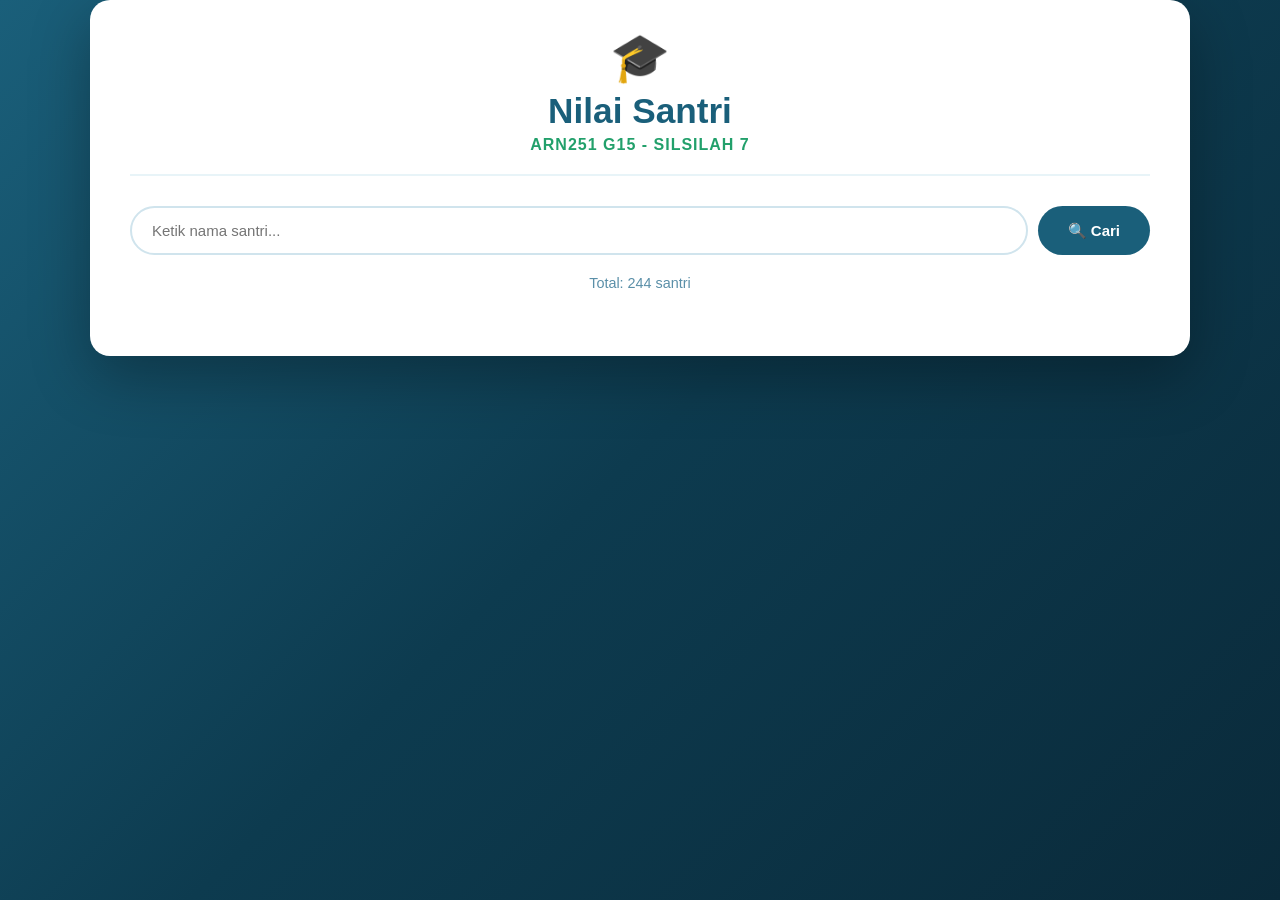
==== index.html @ c160a247 "Fix: rename ke index.html" ====
<!DOCTYPE html>
<html lang="id">
<head>
    <meta charset="UTF-8">
    <meta name="viewport" content="width=device-width, initial-scale=1.0">
    <title>Nilai Santri ARN251 G15</title>
    
    <!-- PWA Meta Tags -->
    <meta name="theme-color" content="#1a5f7a">
    <meta name="mobile-web-app-capable" content="yes">
    <meta name="apple-mobile-web-app-capable" content="yes">
    <meta name="apple-mobile-web-app-status-bar-style" content="black-translucent">
    <meta name="apple-mobile-web-app-title" content="Nilai HSI">
    <meta name="description" content="Pencarian Nilai Santri ARN251 G15 - SILSILAH 7">
    
    <!-- Manifest -->
    <link rel="manifest" href="manifest.json">
    
    <!-- Favicon & Apple Icon (Toga Hijau) -->
    <link rel="icon" type="image/svg+xml" href="data:image/svg+xml,
    <svg xmlns='http://www.w3.org/2000/svg' viewBox='0 0 512 512'>
        <rect fill='%2322a06b' width='512' height='512' rx='100'/>
        <text x='256' y='340' text-anchor='middle' fill='white' font-size='280' font-family='Arial' font-weight='bold'>🎓</text>
        <text x='256' y='440' text-anchor='middle' fill='white' font-size='60' font-family='Arial' font-weight='bold'>NILAI</text>
        <text x='256' y='485' text-anchor='middle' fill='white' font-size='40' font-family='Arial'>HSI</text>
    </svg>">
    <link rel="apple-touch-icon" href="data:image/svg+xml,
    <svg xmlns='http://www.w3.org/2000/svg' viewBox='0 0 512 512'>
        <rect fill='%2322a06b' width='512' height='512' rx='100'/>
        <text x='256' y='340' text-anchor='middle' fill='white' font-size='280' font-family='Arial' font-weight='bold'>🎓</text>
        <text x='256' y='440' text-anchor='middle' fill='white' font-size='60' font-family='Arial' font-weight='bold'>NILAI</text>
        <text x='256' y='485' text-anchor='middle' fill='white' font-size='40' font-family='Arial'>HSI</text>
    </svg>">
    
    <link rel="stylesheet" href="style.css">
</head>
<body>
    <div class="container">
        <div class="header">
            <div class="header-icon">🎓</div>
            <h1>Nilai Santri</h1>
            <p>ARN251 G15 - SILSILAH 7</p>
        </div>

        <div class="search-box">
            <input 
                type="text" 
                id="searchInput" 
                placeholder="Ketik nama santri..." 
                autocomplete="off"
            >
            <button onclick="searchSantri()">🔍 Cari</button>
        </div>

        <div id="totalSantri" class="total-info"></div>
        <div id="suggestions" class="suggestions"></div>
        <div id="result" class="result"></div>
        <div id="loading" class="loading" style="display: none;">
            <p>⏳ Memuat data...</p>
        </div>
        <div id="error" class="error" style="display: none;"></div>
    </div>

    <!-- Install Prompt -->
    <div id="installPrompt" class="install-prompt" style="display: none;">
        <div class="install-prompt-content">
            <div class="install-icon">🎓</div>
            <p>📱 Install aplikasi <strong>Nilai HSI</strong>?</p>
            <button onclick="installApp()" class="install-btn">Install Sekarang</button>
            <button onclick="closeInstallPrompt()" class="close-btn">Nanti Saja</button>
        </div>
    </div>

    <!-- Register Service Worker -->
    <script>
        if ('serviceWorker' in navigator) {
            window.addEventListener('load', () => {
                navigator.serviceWorker.register('sw.js')
                    .then(() => console.log('✅ Service Worker registered'))
                    .catch(err => console.log('SW: offline mode'));
            });
        }
        
        let deferredPrompt;
        window.addEventListener('beforeinstallprompt', (e) => {
            e.preventDefault();
            deferredPrompt = e;
            setTimeout(() => {
                document.getElementById('installPrompt').style.display = 'flex';
            }, 2000);
        });
        
        function installApp() {
            if (deferredPrompt) {
                deferredPrompt.prompt();
                deferredPrompt.userChoice.then(() => {
                    document.getElementById('installPrompt').style.display = 'none';
                });
            }
        }
        
        function closeInstallPrompt() {
            document.getElementById('installPrompt').style.display = 'none';
        }
        
        window.addEventListener('appinstalled', () => {
            document.getElementById('installPrompt').style.display = 'none';
            console.log('✅ App installed');
        });
    </script>

    <script src="script.js"></script>
</body>
</html>
---- style.css ----
* { margin: 0; padding: 0; box-sizing: border-box; }

body {
    font-family: 'Segoe UI', Tahoma, Geneva, Verdana, sans-serif;
    background: linear-gradient(135deg, #1a5f7a 0%, #0d3b4f 50%, #0a2a3a 100%);
    min-height: 100vh;
    padding: 20px;
    padding-top: env(safe-area-inset-top);
    padding-bottom: env(safe-area-inset-bottom);
}

.container {
    max-width: 1100px;
    margin: 0 auto;
    background: white;
    border-radius: 20px;
    padding: 30px 40px;
    box-shadow: 0 20px 60px rgba(0,0,0,0.3);
}

/* Header */
.header {
    text-align: center;
    margin-bottom: 30px;
    padding-bottom: 20px;
    border-bottom: 2px solid #e8f4f8;
}

.header-icon {
    font-size: 3em;
    margin-bottom: 5px;
    animation: bounce 2s infinite;
}

@keyframes bounce {
    0%, 100% { transform: translateY(0); }
    50% { transform: translateY(-10px); }
}

.header h1 {
    color: #1a5f7a;
    font-size: 2.2em;
    margin-bottom: 5px;
    font-weight: 700;
}

.header p {
    color: #22a06b;
    font-size: 1em;
    font-weight: 600;
    letter-spacing: 1px;
}

.total-info {
    text-align: center;
    color: #5a8fa8;
    margin-bottom: 15px;
    font-size: 0.9em;
}

.search-box {
    display: flex;
    gap: 10px;
    margin-bottom: 20px;
}

#searchInput {
    flex: 1;
    padding: 14px 20px;
    border: 2px solid #d0e4ed;
    border-radius: 50px;
    font-size: 15px;
    transition: all 0.3s;
    outline: none;
}
#searchInput:focus {
    border-color: #22a06b;
    box-shadow: 0 0 0 3px rgba(34,160,107,0.1);
}

button {
    padding: 14px 30px;
    background: #1a5f7a;
    color: white;
    border: none;
    border-radius: 50px;
    font-size: 15px;
    cursor: pointer;
    transition: all 0.3s;
    font-weight: 600;
}
button:hover {
    background: #0d3b4f;
    transform: translateY(-2px);
    box-shadow: 0 5px 15px rgba(26,95,122,0.4);
}

.suggestions {
    margin-bottom: 20px;
    max-height: 300px;
    overflow-y: auto;
}

.suggestion-item {
    padding: 12px 18px;
    cursor: pointer;
    border-bottom: 1px solid #f0f4f7;
    transition: background 0.2s;
    display: flex;
    justify-content: space-between;
    align-items: center;
}
.suggestion-item:hover {
    background: #e8f4f8;
}

.suggestion-name {
    font-weight: 500;
    color: #333;
}
.suggestion-rank {
    background: #22a06b;
    color: white;
    padding: 4px 12px;
    border-radius: 15px;
    font-size: 0.85em;
}

.result {
    display: none;
    animation: fadeIn 0.5s;
}

@keyframes fadeIn {
    from { opacity: 0; transform: translateY(10px); }
    to { opacity: 1; transform: translateY(0); }
}

.result-card {
    background: linear-gradient(135deg, #f8fafb 0%, #e8f0f4 100%);
    border-radius: 15px;
    padding: 25px;
    margin-top: 15px;
    border-left: 4px solid #22a06b;
}

.santri-header {
    display: flex;
    justify-content: space-between;
    align-items: flex-start;
    margin-bottom: 20px;
    flex-wrap: wrap;
    gap: 15px;
}

.santri-name {
    font-size: 1.6em;
    color: #1a5f7a;
    font-weight: 700;
}

.santri-rank {
    background: #22a06b;
    color: white;
    padding: 8px 18px;
    border-radius: 20px;
    font-size: 1em;
    font-weight: 600;
    text-align: center;
}

.santri-rank .peringkat {
    font-size: 0.8em;
    opacity: 0.9;
}

.nip-info {
    color: #5a8fa8;
    font-size: 0.9em;
    margin-bottom: 20px;
}

/* 4 Kotak */
.nilai-utama {
    display: grid;
    grid-template-columns: 1fr 1fr;
    gap: 15px;
    margin-bottom: 20px;
}

.nilai-box {
    background: white;
    padding: 20px;
    border-radius: 12px;
    text-align: center;
    box-shadow: 0 3px 10px rgba(0,0,0,0.08);
}

.nilai-box.utama {
    border: 2px solid #22a06b;
}

.bolos-box {
    border: 2px solid #ffcdd2;
}

.nilai-box-label {
    font-size: 0.85em;
    color: #5a8fa8;
    text-transform: uppercase;
    letter-spacing: 1px;
    margin-bottom: 8px;
}

.nilai-box-value {
    font-size: 2.2em;
    font-weight: 700;
    color: #1a5f7a;
}

.nilai-box-sub {
    font-size: 0.9em;
    color: #5a8fa8;
    margin-top: 5px;
}

.nilai-box-value.high { color: #22a06b; }
.nilai-box-value.medium { color: #e5942e; }
.nilai-box-value.low { color: #d14343; }

/* Bolos */
.bolos-detail {
    display: grid;
    grid-template-columns: repeat(3, 1fr);
    gap: 8px;
    margin-top: 10px;
}
.bolos-item {
    background: #fff5f5;
    padding: 8px;
    border-radius: 8px;
    text-align: center;
    font-size: 0.9em;
}
.bolos-item .bolos-label {
    font-size: 0.8em;
    color: #5a8fa8;
}
.bolos-item .bolos-value {
    font-weight: 700;
    color: #d14343;
    font-size: 1.1em;
}
.bolos-item .bolos-value.nol {
    color: #22a06b;
}

/* Info */
.info-detail {
    background: white;
    padding: 20px;
    border-radius: 12px;
    box-shadow: 0 3px 10px rgba(0,0,0,0.08);
    margin-bottom: 15px;
}
.detail-grid {
    display: grid;
    grid-template-columns: repeat(auto-fit, minmax(180px, 1fr));
    gap: 12px;
}
.detail-item {
    display: flex;
    justify-content: space-between;
    padding: 10px 0;
    border-bottom: 1px solid #f0f4f7;
}
.detail-label {
    color: #5a8fa8;
    font-size: 0.9em;
}
.detail-value {
    font-weight: 600;
    color: #333;
    font-size: 0.9em;
}

/* List Nilai */
.list-nilai-section {
    background: white;
    padding: 15px;
    border-radius: 12px;
    box-shadow: 0 3px 10px rgba(0,0,0,0.08);
    margin-top: 15px;
}
.list-nilai-section h3 {
    color: #1a5f7a;
    margin-bottom: 10px;
    font-size: 1em;
}

/* Tombol kecil 1 baris */
.nilai-buttons {
    display: flex;
    flex-wrap: wrap;
    gap: 3px;
}

.nilai-btn {
    width: 36px;
    height: 30px;
    border: 1px solid #bbdefb;
    border-radius: 4px;
    font-size: 0.6em;
    font-weight: 600;
    cursor: pointer;
    transition: all 0.15s;
    background: #e3f2fd;
    color: #1565c0;
    display: flex;
    align-items: center;
    justify-content: center;
    padding: 0;
}
.nilai-btn:hover {
    border-color: #22a06b;
    transform: scale(1.1);
}
.nilai-btn.kosong {
    background: #fafafa;
    border-color: #eee;
    color: #ccc;
    cursor: default;
}

/* Warna nilai */
.nilai-btn.nilai-0 { background: #ffcdd2 !important; border-color: #e57373 !important; color: #c62828 !important; }
.nilai-btn.nilai-1 { background: #c8e6c9 !important; border-color: #81c784 !important; color: #2e7d32 !important; }
.nilai-btn.nilai-2 { background: #a5d6a7 !important; border-color: #66bb6a !important; color: #1b5e20 !important; }
.nilai-btn.nilai-3 { background: #66bb6a !important; border-color: #43a047 !important; color: #fff !important; }
.nilai-btn.nilai-4 { background: #2e7d32 !important; border-color: #1b5e20 !important; color: #fff !important; font-weight: 700; }
.nilai-btn.active {
    box-shadow: 0 0 0 2px rgba(34,160,107,0.5) !important;
    transform: scale(1.15);
}

/* Install Prompt */
.install-prompt {
    position: fixed;
    bottom: 20px;
    left: 50%;
    transform: translateX(-50%);
    z-index: 1000;
    display: none;
    align-items: center;
    justify-content: center;
}
.install-prompt-content {
    background: white;
    border-radius: 20px;
    padding: 25px 30px;
    box-shadow: 0 10px 40px rgba(0,0,0,0.3);
    text-align: center;
    display: flex;
    flex-direction: column;
    gap: 12px;
    align-items: center;
}
.install-icon {
    font-size: 3em;
}
.install-prompt-content p {
    color: #333;
    font-size: 1em;
}
.install-btn {
    background: #22a06b;
    color: white;
    padding: 14px 35px;
    border: none;
    border-radius: 50px;
    font-size: 15px;
    cursor: pointer;
    font-weight: 600;
    width: 100%;
}
.install-btn:hover {
    background: #1a7f54;
}
.close-btn {
    background: #f0f0f0;
    color: #888;
    padding: 10px 25px;
    border: none;
    border-radius: 50px;
    font-size: 13px;
    cursor: pointer;
}

/* Loading & Error */
.loading, .error, .no-result {
    text-align: center;
    padding: 20px;
    margin-top: 15px;
    border-radius: 10px;
}
.loading { background: #e8f4f8; color: #5a8fa8; }
.error { background: #ffebee; color: #c62828; border: 1px solid #ffcdd2; }
.no-result { color: #5a8fa8; font-size: 1.1em; padding: 30px; }

@media (max-width: 768px) {
    .container { padding: 20px 15px; }
    .header h1 { font-size: 1.6em; }
    .header p { font-size: 0.9em; }
    .header-icon { font-size: 2.5em; }
    .search-box { flex-direction: column; }
    button { width: 100%; }
    .nilai-utama { grid-template-columns: 1fr; }
    .nilai-box-value { font-size: 1.8em; }
    .nilai-btn { width: 30px; height: 26px; font-size: 0.55em; }
}
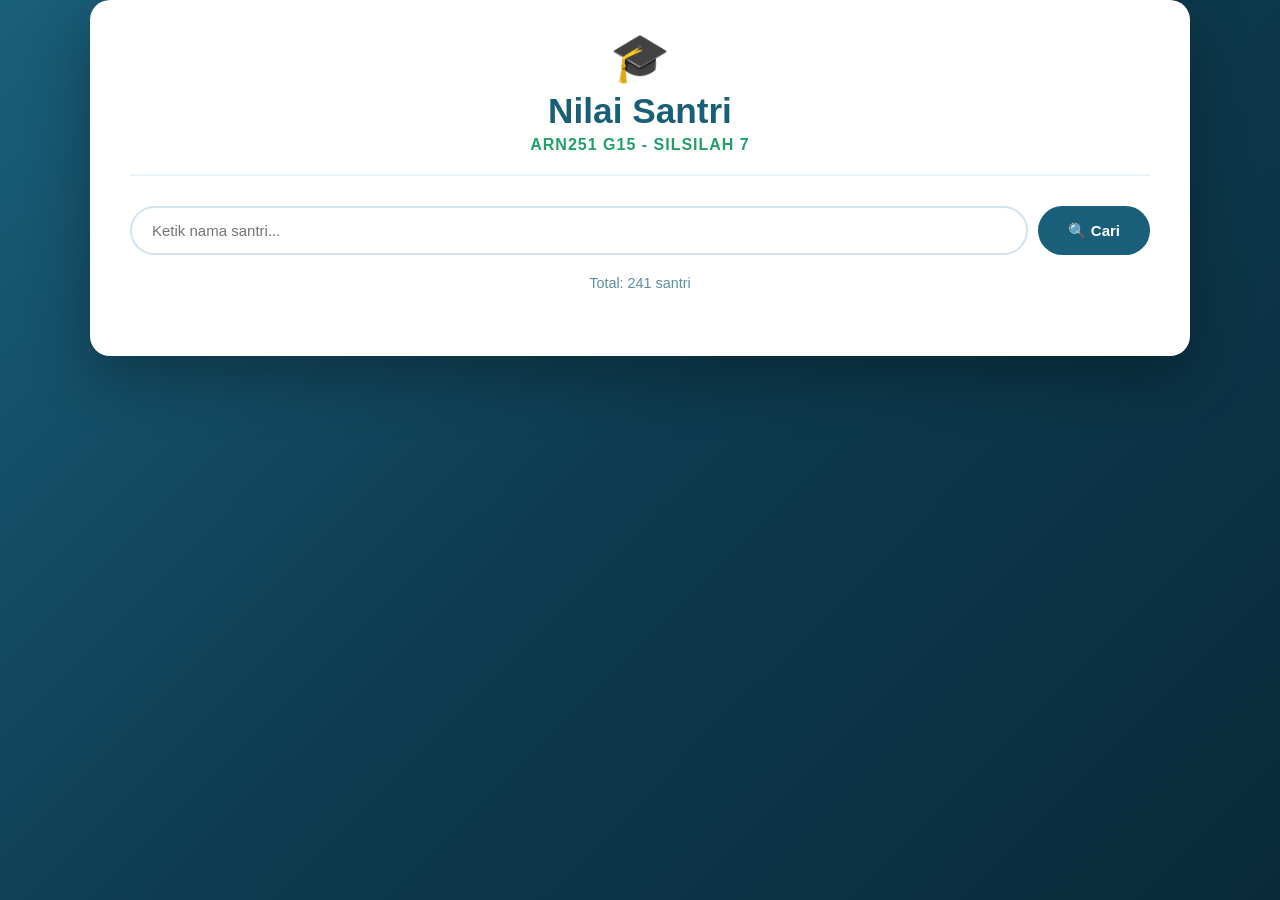
==== commit 74550525: "Update data nilai santri" ====
--- a/index.html
+++ b/index.html
@@ -1,11 +1,13 @@
 <!DOCTYPE html>
 <html lang="id">
 <head>
+    <meta http-equiv="Cache-Control" content="no-cache, no-store, must-revalidate">
+<meta http-equiv="Pragma" content="no-cache">
+<meta http-equiv="Expires" content="0">
     <meta charset="UTF-8">
     <meta name="viewport" content="width=device-width, initial-scale=1.0">
     <title>Nilai Santri ARN251 G15</title>
     
-    <!-- PWA Meta Tags -->
     <meta name="theme-color" content="#1a5f7a">
     <meta name="mobile-web-app-capable" content="yes">
     <meta name="apple-mobile-web-app-capable" content="yes">
@@ -13,10 +15,7 @@
     <meta name="apple-mobile-web-app-title" content="Nilai HSI">
     <meta name="description" content="Pencarian Nilai Santri ARN251 G15 - SILSILAH 7">
     
-    <!-- Manifest -->
     <link rel="manifest" href="manifest.json">
-    
-    <!-- Favicon & Apple Icon (Toga Hijau) -->
     <link rel="icon" type="image/svg+xml" href="data:image/svg+xml,
     <svg xmlns='http://www.w3.org/2000/svg' viewBox='0 0 512 512'>
         <rect fill='%2322a06b' width='512' height='512' rx='100'/>
@@ -43,25 +42,17 @@
         </div>
 
         <div class="search-box">
-            <input 
-                type="text" 
-                id="searchInput" 
-                placeholder="Ketik nama santri..." 
-                autocomplete="off"
-            >
+            <input type="text" id="searchInput" placeholder="Ketik nama santri..." autocomplete="off">
             <button onclick="searchSantri()">🔍 Cari</button>
         </div>
 
         <div id="totalSantri" class="total-info"></div>
         <div id="suggestions" class="suggestions"></div>
         <div id="result" class="result"></div>
-        <div id="loading" class="loading" style="display: none;">
-            <p>⏳ Memuat data...</p>
-        </div>
+        <div id="loading" class="loading" style="display: none;"><p>⏳ Memuat data...</p></div>
         <div id="error" class="error" style="display: none;"></div>
     </div>
 
-    <!-- Install Prompt -->
     <div id="installPrompt" class="install-prompt" style="display: none;">
         <div class="install-prompt-content">
             <div class="install-icon">🎓</div>
@@ -71,25 +62,18 @@
         </div>
     </div>
 
-    <!-- Register Service Worker -->
     <script>
         if ('serviceWorker' in navigator) {
             window.addEventListener('load', () => {
-                navigator.serviceWorker.register('sw.js')
-                    .then(() => console.log('✅ Service Worker registered'))
-                    .catch(err => console.log('SW: offline mode'));
+                navigator.serviceWorker.register('sw.js').catch(() => {});
             });
         }
-        
         let deferredPrompt;
         window.addEventListener('beforeinstallprompt', (e) => {
             e.preventDefault();
             deferredPrompt = e;
-            setTimeout(() => {
-                document.getElementById('installPrompt').style.display = 'flex';
-            }, 2000);
+            setTimeout(() => { document.getElementById('installPrompt').style.display = 'flex'; }, 2000);
         });
-        
         function installApp() {
             if (deferredPrompt) {
                 deferredPrompt.prompt();
@@ -98,15 +82,9 @@
                 });
             }
         }
-        
         function closeInstallPrompt() {
             document.getElementById('installPrompt').style.display = 'none';
         }
-        
-        window.addEventListener('appinstalled', () => {
-            document.getElementById('installPrompt').style.display = 'none';
-            console.log('✅ App installed');
-        });
     </script>
 
     <script src="script.js"></script>
--- a/style.css
+++ b/style.css
@@ -18,396 +18,104 @@
     box-shadow: 0 20px 60px rgba(0,0,0,0.3);
 }
 
-/* Header */
-.header {
-    text-align: center;
-    margin-bottom: 30px;
-    padding-bottom: 20px;
-    border-bottom: 2px solid #e8f4f8;
-}
+.header { text-align: center; margin-bottom: 30px; padding-bottom: 20px; border-bottom: 2px solid #e8f4f8; }
+.header-icon { font-size: 3em; margin-bottom: 5px; animation: bounceIcon 2s infinite; }
+@keyframes bounceIcon { 0%,100%{transform:translateY(0)} 50%{transform:translateY(-10px)} }
+.header h1 { color: #1a5f7a; font-size: 2.2em; margin-bottom: 5px; font-weight: 700; }
+.header p { color: #22a06b; font-size: 1em; font-weight: 600; letter-spacing: 1px; }
+.total-info { text-align: center; color: #5a8fa8; margin-bottom: 15px; font-size: 0.9em; }
 
-.header-icon {
-    font-size: 3em;
-    margin-bottom: 5px;
-    animation: bounce 2s infinite;
-}
+.search-box { display: flex; gap: 10px; margin-bottom: 20px; }
+#searchInput { flex: 1; padding: 14px 20px; border: 2px solid #d0e4ed; border-radius: 50px; font-size: 15px; transition: all 0.3s; outline: none; }
+#searchInput:focus { border-color: #22a06b; box-shadow: 0 0 0 3px rgba(34,160,107,0.1); }
+button { padding: 14px 30px; background: #1a5f7a; color: white; border: none; border-radius: 50px; font-size: 15px; cursor: pointer; transition: all 0.3s; font-weight: 600; }
+button:hover { background: #0d3b4f; transform: translateY(-2px); box-shadow: 0 5px 15px rgba(26,95,122,0.4); }
 
-@keyframes bounce {
-    0%, 100% { transform: translateY(0); }
-    50% { transform: translateY(-10px); }
-}
+.suggestions { margin-bottom: 20px; max-height: 300px; overflow-y: auto; }
+.suggestion-item { padding: 12px 18px; cursor: pointer; border-bottom: 1px solid #f0f4f7; transition: background 0.2s; display: flex; justify-content: space-between; align-items: center; }
+.suggestion-item:hover { background: #e8f4f8; }
+.suggestion-name { font-weight: 500; color: #333; }
+.suggestion-rank { background: #22a06b; color: white; padding: 4px 12px; border-radius: 15px; font-size: 0.85em; }
 
-.header h1 {
-    color: #1a5f7a;
-    font-size: 2.2em;
-    margin-bottom: 5px;
-    font-weight: 700;
-}
+.result { display: none; animation: fadeIn 0.5s; }
+@keyframes fadeIn { from{opacity:0;transform:translateY(10px)} to{opacity:1;transform:translateY(0)} }
 
-.header p {
-    color: #22a06b;
-    font-size: 1em;
-    font-weight: 600;
-    letter-spacing: 1px;
-}
+.result-card { background: linear-gradient(135deg, #f8fafb 0%, #e8f0f4 100%); border-radius: 15px; padding: 25px; margin-top: 15px; border-left: 4px solid #22a06b; }
+.santri-header { display: flex; justify-content: space-between; align-items: flex-start; margin-bottom: 20px; flex-wrap: wrap; gap: 15px; }
+.santri-name { font-size: 1.6em; color: #1a5f7a; font-weight: 700; }
+.santri-rank { background: #22a06b; color: white; padding: 8px 18px; border-radius: 20px; font-size: 1em; font-weight: 600; text-align: center; }
+.santri-rank .peringkat { font-size: 0.8em; opacity: 0.9; }
+.nip-info { color: #5a8fa8; font-size: 0.9em; margin-bottom: 20px; }
 
-.total-info {
-    text-align: center;
-    color: #5a8fa8;
-    margin-bottom: 15px;
-    font-size: 0.9em;
-}
-
-.search-box {
-    display: flex;
-    gap: 10px;
-    margin-bottom: 20px;
-}
-
-#searchInput {
-    flex: 1;
-    padding: 14px 20px;
-    border: 2px solid #d0e4ed;
-    border-radius: 50px;
-    font-size: 15px;
-    transition: all 0.3s;
-    outline: none;
-}
-#searchInput:focus {
-    border-color: #22a06b;
-    box-shadow: 0 0 0 3px rgba(34,160,107,0.1);
-}
-
-button {
-    padding: 14px 30px;
-    background: #1a5f7a;
-    color: white;
-    border: none;
-    border-radius: 50px;
-    font-size: 15px;
-    cursor: pointer;
-    transition: all 0.3s;
-    font-weight: 600;
-}
-button:hover {
-    background: #0d3b4f;
-    transform: translateY(-2px);
-    box-shadow: 0 5px 15px rgba(26,95,122,0.4);
-}
-
-.suggestions {
-    margin-bottom: 20px;
-    max-height: 300px;
-    overflow-y: auto;
-}
-
-.suggestion-item {
-    padding: 12px 18px;
-    cursor: pointer;
-    border-bottom: 1px solid #f0f4f7;
-    transition: background 0.2s;
-    display: flex;
-    justify-content: space-between;
-    align-items: center;
-}
-.suggestion-item:hover {
-    background: #e8f4f8;
-}
-
-.suggestion-name {
-    font-weight: 500;
-    color: #333;
-}
-.suggestion-rank {
-    background: #22a06b;
-    color: white;
-    padding: 4px 12px;
-    border-radius: 15px;
-    font-size: 0.85em;
-}
-
-.result {
-    display: none;
-    animation: fadeIn 0.5s;
-}
-
-@keyframes fadeIn {
-    from { opacity: 0; transform: translateY(10px); }
-    to { opacity: 1; transform: translateY(0); }
-}
-
-.result-card {
-    background: linear-gradient(135deg, #f8fafb 0%, #e8f0f4 100%);
-    border-radius: 15px;
-    padding: 25px;
-    margin-top: 15px;
-    border-left: 4px solid #22a06b;
-}
-
-.santri-header {
-    display: flex;
-    justify-content: space-between;
-    align-items: flex-start;
-    margin-bottom: 20px;
-    flex-wrap: wrap;
-    gap: 15px;
-}
-
-.santri-name {
-    font-size: 1.6em;
-    color: #1a5f7a;
-    font-weight: 700;
-}
-
-.santri-rank {
-    background: #22a06b;
-    color: white;
-    padding: 8px 18px;
-    border-radius: 20px;
-    font-size: 1em;
-    font-weight: 600;
-    text-align: center;
-}
-
-.santri-rank .peringkat {
-    font-size: 0.8em;
-    opacity: 0.9;
-}
-
-.nip-info {
-    color: #5a8fa8;
-    font-size: 0.9em;
-    margin-bottom: 20px;
-}
-
-/* 4 Kotak */
-.nilai-utama {
-    display: grid;
-    grid-template-columns: 1fr 1fr;
-    gap: 15px;
-    margin-bottom: 20px;
-}
-
-.nilai-box {
-    background: white;
-    padding: 20px;
-    border-radius: 12px;
-    text-align: center;
-    box-shadow: 0 3px 10px rgba(0,0,0,0.08);
-}
-
-.nilai-box.utama {
-    border: 2px solid #22a06b;
-}
-
-.bolos-box {
-    border: 2px solid #ffcdd2;
-}
-
-.nilai-box-label {
-    font-size: 0.85em;
-    color: #5a8fa8;
-    text-transform: uppercase;
-    letter-spacing: 1px;
-    margin-bottom: 8px;
-}
-
-.nilai-box-value {
-    font-size: 2.2em;
-    font-weight: 700;
-    color: #1a5f7a;
-}
-
-.nilai-box-sub {
-    font-size: 0.9em;
-    color: #5a8fa8;
-    margin-top: 5px;
-}
-
+.nilai-utama { display: grid; grid-template-columns: 1fr 1fr; gap: 15px; margin-bottom: 20px; }
+.nilai-box { background: white; padding: 20px; border-radius: 12px; text-align: center; box-shadow: 0 3px 10px rgba(0,0,0,0.08); }
+.nilai-box.utama { border: 2px solid #22a06b; }
+.bolos-box { border: 2px solid #ffcdd2; }
+.nilai-box-label { font-size: 0.85em; color: #5a8fa8; text-transform: uppercase; letter-spacing: 1px; margin-bottom: 8px; }
+.nilai-box-value { font-size: 2.2em; font-weight: 700; color: #1a5f7a; }
+.nilai-box-sub { font-size: 0.9em; color: #5a8fa8; margin-top: 5px; }
 .nilai-box-value.high { color: #22a06b; }
 .nilai-box-value.medium { color: #e5942e; }
 .nilai-box-value.low { color: #d14343; }
 
-/* Bolos */
-.bolos-detail {
-    display: grid;
-    grid-template-columns: repeat(3, 1fr);
-    gap: 8px;
-    margin-top: 10px;
+.bolos-detail { display: grid; grid-template-columns: repeat(3, 1fr); gap: 8px; margin-top: 10px; }
+.bolos-item { background: #fff5f5; padding: 8px; border-radius: 8px; text-align: center; font-size: 0.9em; }
+.bolos-label { font-size: 0.8em; color: #5a8fa8; }
+.bolos-value { font-weight: 700; color: #d14343; font-size: 1.1em; }
+.bolos-value.nol { color: #22a06b; }
+
+.final-remark { margin-bottom: 20px; border-radius: 15px; padding: 25px; text-align: center; animation: fadeIn 0.8s; }
+.final-remark.lanjut { background: linear-gradient(135deg, #e8f5e9 0%, #c8e6c9 50%, #a5d6a7 100%); border: 3px solid #22a06b; box-shadow: 0 5px 20px rgba(34,160,107,0.3); }
+.final-remark-icon { font-size: 3em; animation: bounceEmoji 2s infinite; }
+.final-remark-title { font-size: 2em; font-weight: 800; color: #1b5e20; margin: 5px 0; letter-spacing: 2px; }
+.final-remark-text { font-size: 1.2em; font-weight: 600; color: #2e7d32; margin: 5px 0; }
+.final-remark-doaa { font-size: 1em; font-weight: 500; color: #1a5f7a; margin-top: 8px; font-style: italic; }
+.final-remark.belum { background: linear-gradient(135deg, #fff8e1 0%, #ffecb3 100%); border: 3px solid #e5942e; }
+.final-remark.belum .final-remark-title { font-size: 1.5em; font-weight: 700; color: #e65100; }
+/* GUGUR */
+.final-remark.gugur {
+    background: linear-gradient(135deg, #ffebee 0%, #ffcdd2 100%);
+    border: 3px solid #d14343;
 }
-.bolos-item {
-    background: #fff5f5;
-    padding: 8px;
-    border-radius: 8px;
-    text-align: center;
-    font-size: 0.9em;
+.final-remark.gugur .final-remark-title {
+    font-size: 2em;
+    font-weight: 800;
+    color: #c62828;
+    letter-spacing: 3px;
 }
-.bolos-item .bolos-label {
-    font-size: 0.8em;
-    color: #5a8fa8;
-}
-.bolos-item .bolos-value {
-    font-weight: 700;
-    color: #d14343;
-    font-size: 1.1em;
-}
-.bolos-item .bolos-value.nol {
-    color: #22a06b;
-}
+@keyframes bounceEmoji { 0%,100%{transform:translateY(0)} 50%{transform:translateY(-10px)} }
 
-/* Info */
-.info-detail {
-    background: white;
-    padding: 20px;
-    border-radius: 12px;
-    box-shadow: 0 3px 10px rgba(0,0,0,0.08);
-    margin-bottom: 15px;
-}
-.detail-grid {
-    display: grid;
-    grid-template-columns: repeat(auto-fit, minmax(180px, 1fr));
-    gap: 12px;
-}
-.detail-item {
-    display: flex;
-    justify-content: space-between;
-    padding: 10px 0;
-    border-bottom: 1px solid #f0f4f7;
-}
-.detail-label {
-    color: #5a8fa8;
-    font-size: 0.9em;
-}
-.detail-value {
-    font-weight: 600;
-    color: #333;
-    font-size: 0.9em;
-}
+.info-detail { background: white; padding: 20px; border-radius: 12px; box-shadow: 0 3px 10px rgba(0,0,0,0.08); margin-bottom: 15px; }
+.detail-grid { display: grid; grid-template-columns: repeat(auto-fit, minmax(180px, 1fr)); gap: 12px; }
+.detail-item { display: flex; justify-content: space-between; padding: 10px 0; border-bottom: 1px solid #f0f4f7; }
+.detail-label { color: #5a8fa8; font-size: 0.9em; }
+.detail-value { font-weight: 600; color: #333; font-size: 0.9em; }
 
-/* List Nilai */
-.list-nilai-section {
-    background: white;
-    padding: 15px;
-    border-radius: 12px;
-    box-shadow: 0 3px 10px rgba(0,0,0,0.08);
-    margin-top: 15px;
-}
-.list-nilai-section h3 {
-    color: #1a5f7a;
-    margin-bottom: 10px;
-    font-size: 1em;
-}
-
-/* Tombol kecil 1 baris */
-.nilai-buttons {
-    display: flex;
-    flex-wrap: wrap;
-    gap: 3px;
-}
-
-.nilai-btn {
-    width: 36px;
-    height: 30px;
-    border: 1px solid #bbdefb;
-    border-radius: 4px;
-    font-size: 0.6em;
-    font-weight: 600;
-    cursor: pointer;
-    transition: all 0.15s;
-    background: #e3f2fd;
-    color: #1565c0;
-    display: flex;
-    align-items: center;
-    justify-content: center;
-    padding: 0;
-}
-.nilai-btn:hover {
-    border-color: #22a06b;
-    transform: scale(1.1);
-}
-.nilai-btn.kosong {
-    background: #fafafa;
-    border-color: #eee;
-    color: #ccc;
-    cursor: default;
-}
-
-/* Warna nilai */
+.list-nilai-section { background: white; padding: 15px; border-radius: 12px; box-shadow: 0 3px 10px rgba(0,0,0,0.08); margin-top: 15px; }
+.list-nilai-section h3 { color: #1a5f7a; margin-bottom: 10px; font-size: 1em; }
+.nilai-buttons { display: flex; flex-wrap: wrap; gap: 3px; }
+.nilai-btn { width: 36px; height: 30px; border: 1px solid #bbdefb; border-radius: 4px; font-size: 0.6em; font-weight: 600; cursor: pointer; transition: all 0.15s; background: #e3f2fd; color: #1565c0; display: flex; align-items: center; justify-content: center; padding: 0; }
+.nilai-btn:hover { border-color: #22a06b; transform: scale(1.1); }
+.nilai-btn.kosong { background: #fafafa; border-color: #eee; color: #ccc; cursor: default; }
 .nilai-btn.nilai-0 { background: #ffcdd2 !important; border-color: #e57373 !important; color: #c62828 !important; }
 .nilai-btn.nilai-1 { background: #c8e6c9 !important; border-color: #81c784 !important; color: #2e7d32 !important; }
 .nilai-btn.nilai-2 { background: #a5d6a7 !important; border-color: #66bb6a !important; color: #1b5e20 !important; }
 .nilai-btn.nilai-3 { background: #66bb6a !important; border-color: #43a047 !important; color: #fff !important; }
 .nilai-btn.nilai-4 { background: #2e7d32 !important; border-color: #1b5e20 !important; color: #fff !important; font-weight: 700; }
-.nilai-btn.active {
-    box-shadow: 0 0 0 2px rgba(34,160,107,0.5) !important;
-    transform: scale(1.15);
-}
+.nilai-btn.active { box-shadow: 0 0 0 2px rgba(34,160,107,0.5) !important; transform: scale(1.15); }
 
-/* Install Prompt */
-.install-prompt {
-    position: fixed;
-    bottom: 20px;
-    left: 50%;
-    transform: translateX(-50%);
-    z-index: 1000;
-    display: none;
-    align-items: center;
-    justify-content: center;
-}
-.install-prompt-content {
-    background: white;
-    border-radius: 20px;
-    padding: 25px 30px;
-    box-shadow: 0 10px 40px rgba(0,0,0,0.3);
-    text-align: center;
-    display: flex;
-    flex-direction: column;
-    gap: 12px;
-    align-items: center;
-}
-.install-icon {
-    font-size: 3em;
-}
-.install-prompt-content p {
-    color: #333;
-    font-size: 1em;
-}
-.install-btn {
-    background: #22a06b;
-    color: white;
-    padding: 14px 35px;
-    border: none;
-    border-radius: 50px;
-    font-size: 15px;
-    cursor: pointer;
-    font-weight: 600;
-    width: 100%;
-}
-.install-btn:hover {
-    background: #1a7f54;
-}
-.close-btn {
-    background: #f0f0f0;
-    color: #888;
-    padding: 10px 25px;
-    border: none;
-    border-radius: 50px;
-    font-size: 13px;
-    cursor: pointer;
-}
+.install-prompt { position: fixed; bottom: 20px; left: 50%; transform: translateX(-50%); z-index: 1000; display: none; }
+.install-prompt-content { background: white; border-radius: 20px; padding: 25px 30px; box-shadow: 0 10px 40px rgba(0,0,0,0.3); text-align: center; display: flex; flex-direction: column; gap: 12px; align-items: center; }
+.install-icon { font-size: 3em; }
+.install-btn { background: #22a06b; color: white; padding: 14px 35px; border: none; border-radius: 50px; font-size: 15px; cursor: pointer; font-weight: 600; width: 100%; }
+.close-btn { background: #f0f0f0; color: #888; padding: 10px 25px; border: none; border-radius: 50px; font-size: 13px; cursor: pointer; }
 
-/* Loading & Error */
-.loading, .error, .no-result {
-    text-align: center;
-    padding: 20px;
-    margin-top: 15px;
-    border-radius: 10px;
-}
+.loading,.error,.no-result { text-align: center; padding: 20px; margin-top: 15px; border-radius: 10px; }
 .loading { background: #e8f4f8; color: #5a8fa8; }
 .error { background: #ffebee; color: #c62828; border: 1px solid #ffcdd2; }
 .no-result { color: #5a8fa8; font-size: 1.1em; padding: 30px; }
 
-@media (max-width: 768px) {
+@media (max-width:768px) {
     .container { padding: 20px 15px; }
     .header h1 { font-size: 1.6em; }
     .header p { font-size: 0.9em; }
@@ -417,4 +125,7 @@
     .nilai-utama { grid-template-columns: 1fr; }
     .nilai-box-value { font-size: 1.8em; }
     .nilai-btn { width: 30px; height: 26px; font-size: 0.55em; }
+    .final-remark-title { font-size: 1.5em; }
+    .final-remark-text { font-size: 1em; }
+    .santri-name { font-size: 1.3em; }
 }
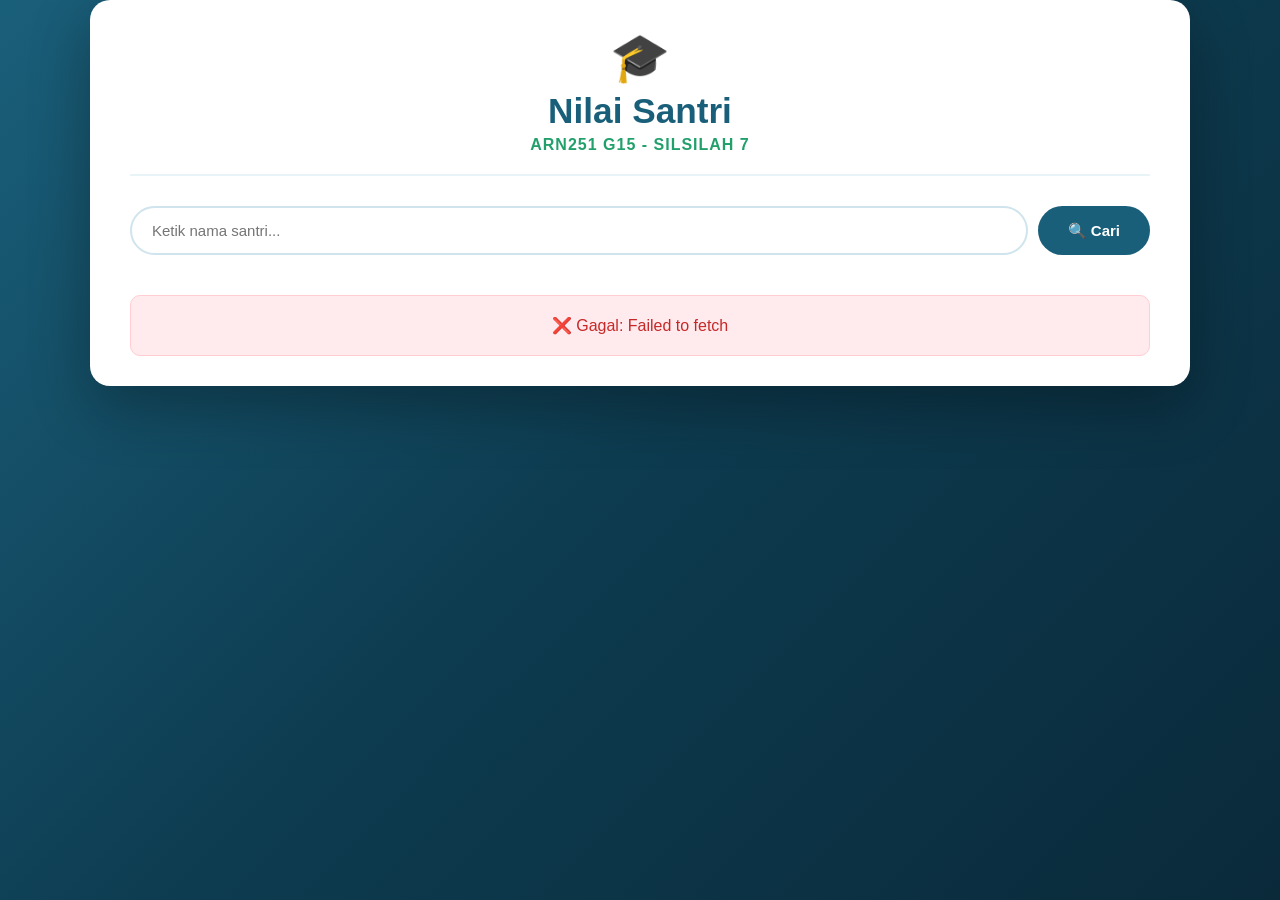
==== commit bc0d0b99: "Semua file lengkap final" ====
--- a/index.html
+++ b/index.html
@@ -1,9 +1,6 @@
 <!DOCTYPE html>
 <html lang="id">
 <head>
-    <meta http-equiv="Cache-Control" content="no-cache, no-store, must-revalidate">
-<meta http-equiv="Pragma" content="no-cache">
-<meta http-equiv="Expires" content="0">
     <meta charset="UTF-8">
     <meta name="viewport" content="width=device-width, initial-scale=1.0">
     <title>Nilai Santri ARN251 G15</title>
@@ -14,6 +11,10 @@
     <meta name="apple-mobile-web-app-status-bar-style" content="black-translucent">
     <meta name="apple-mobile-web-app-title" content="Nilai HSI">
     <meta name="description" content="Pencarian Nilai Santri ARN251 G15 - SILSILAH 7">
+    
+    <meta http-equiv="Cache-Control" content="no-cache, no-store, must-revalidate">
+    <meta http-equiv="Pragma" content="no-cache">
+    <meta http-equiv="Expires" content="0">
     
     <link rel="manifest" href="manifest.json">
     <link rel="icon" type="image/svg+xml" href="data:image/svg+xml,
@@ -64,20 +65,20 @@
 
     <script>
         if ('serviceWorker' in navigator) {
-            window.addEventListener('load', () => {
-                navigator.serviceWorker.register('sw.js').catch(() => {});
+            window.addEventListener('load', function() {
+                navigator.serviceWorker.register('sw.js').catch(function() {});
             });
         }
-        let deferredPrompt;
-        window.addEventListener('beforeinstallprompt', (e) => {
+        var deferredPrompt;
+        window.addEventListener('beforeinstallprompt', function(e) {
             e.preventDefault();
             deferredPrompt = e;
-            setTimeout(() => { document.getElementById('installPrompt').style.display = 'flex'; }, 2000);
+            setTimeout(function() { document.getElementById('installPrompt').style.display = 'flex'; }, 2000);
         });
         function installApp() {
             if (deferredPrompt) {
                 deferredPrompt.prompt();
-                deferredPrompt.userChoice.then(() => {
+                deferredPrompt.userChoice.then(function() {
                     document.getElementById('installPrompt').style.display = 'none';
                 });
             }
--- a/style.css
+++ b/style.css
@@ -45,7 +45,7 @@
 .santri-name { font-size: 1.6em; color: #1a5f7a; font-weight: 700; }
 .santri-rank { background: #22a06b; color: white; padding: 8px 18px; border-radius: 20px; font-size: 1em; font-weight: 600; text-align: center; }
 .santri-rank .peringkat { font-size: 0.8em; opacity: 0.9; }
-.nip-info { color: #5a8fa8; font-size: 0.9em; margin-bottom: 20px; }
+.nip-info { color: #5a8fa8; font-size: 0.9em; }
 
 .nilai-utama { display: grid; grid-template-columns: 1fr 1fr; gap: 15px; margin-bottom: 20px; }
 .nilai-box { background: white; padding: 20px; border-radius: 12px; text-align: center; box-shadow: 0 3px 10px rgba(0,0,0,0.08); }
@@ -64,25 +64,30 @@
 .bolos-value { font-weight: 700; color: #d14343; font-size: 1.1em; }
 .bolos-value.nol { color: #22a06b; }
 
-.final-remark { margin-bottom: 20px; border-radius: 15px; padding: 25px; text-align: center; animation: fadeIn 0.8s; }
-.final-remark.lanjut { background: linear-gradient(135deg, #e8f5e9 0%, #c8e6c9 50%, #a5d6a7 100%); border: 3px solid #22a06b; box-shadow: 0 5px 20px rgba(34,160,107,0.3); }
+/* NOTIF */
+.notif { margin-bottom: 20px; border-radius: 15px; padding: 20px 25px; text-align: center; animation: fadeIn 0.5s; }
+.notif.warning { background: linear-gradient(135deg, #fff8e1, #ffecb3); border: 3px solid #ff9800; }
+.notif.danger { background: linear-gradient(135deg, #ffebee, #ffcdd2); border: 3px solid #f44336; }
+.notif.info { background: linear-gradient(135deg, #e3f2fd, #bbdefb); border: 3px solid #2196f3; }
+.notif.success { background: linear-gradient(135deg, #e8f5e9, #c8e6c9); border: 3px solid #22a06b; }
+.notif.success .notif-title { color: #1b5e20; }
+.notif.success .notif-text { color: #2e7d32; font-weight: 600; }
+.notif-icon { font-size: 2.5em; margin-bottom: 5px; }
+.notif-title { font-size: 1.5em; font-weight: 700; color: #333; margin: 5px 0; }
+.notif-text { font-size: 1em; color: #555; margin: 5px 0; }
+.notif-btn { display: inline-block; margin-top: 10px; padding: 10px 25px; background: #22a06b; color: white; text-decoration: none; border-radius: 50px; font-weight: 600; font-size: 1em; transition: all 0.3s; }
+.notif-btn:hover { background: #1a7f54; transform: scale(1.05); }
+.notif-deadline { font-size: 0.85em; color: #888; margin-top: 8px; }
+
+/* FINAL REMARK */
+.final-remark { margin-bottom: 20px; border-radius: 15px; padding: 25px; text-align: center; animation: fadeIn 0.5s; }
+.final-remark.lanjut { background: linear-gradient(135deg, #e8f5e9, #c8e6c9, #a5d6a7); border: 3px solid #22a06b; }
+.final-remark.gugur { background: linear-gradient(135deg, #ffebee, #ffcdd2); border: 3px solid #d14343; }
 .final-remark-icon { font-size: 3em; animation: bounceEmoji 2s infinite; }
-.final-remark-title { font-size: 2em; font-weight: 800; color: #1b5e20; margin: 5px 0; letter-spacing: 2px; }
-.final-remark-text { font-size: 1.2em; font-weight: 600; color: #2e7d32; margin: 5px 0; }
-.final-remark-doaa { font-size: 1em; font-weight: 500; color: #1a5f7a; margin-top: 8px; font-style: italic; }
-.final-remark.belum { background: linear-gradient(135deg, #fff8e1 0%, #ffecb3 100%); border: 3px solid #e5942e; }
-.final-remark.belum .final-remark-title { font-size: 1.5em; font-weight: 700; color: #e65100; }
-/* GUGUR */
-.final-remark.gugur {
-    background: linear-gradient(135deg, #ffebee 0%, #ffcdd2 100%);
-    border: 3px solid #d14343;
-}
-.final-remark.gugur .final-remark-title {
-    font-size: 2em;
-    font-weight: 800;
-    color: #c62828;
-    letter-spacing: 3px;
-}
+.final-remark-title { font-size: 2em; font-weight: 800; color: #1b5e20; }
+.final-remark.gugur .final-remark-title { color: #c62828; letter-spacing: 3px; }
+.final-remark-text { font-size: 1.2em; font-weight: 600; color: #2e7d32; }
+.final-remark-doaa { font-size: 1em; color: #1a5f7a; font-style: italic; margin-top: 8px; }
 @keyframes bounceEmoji { 0%,100%{transform:translateY(0)} 50%{transform:translateY(-10px)} }
 
 .info-detail { background: white; padding: 20px; border-radius: 12px; box-shadow: 0 3px 10px rgba(0,0,0,0.08); margin-bottom: 15px; }
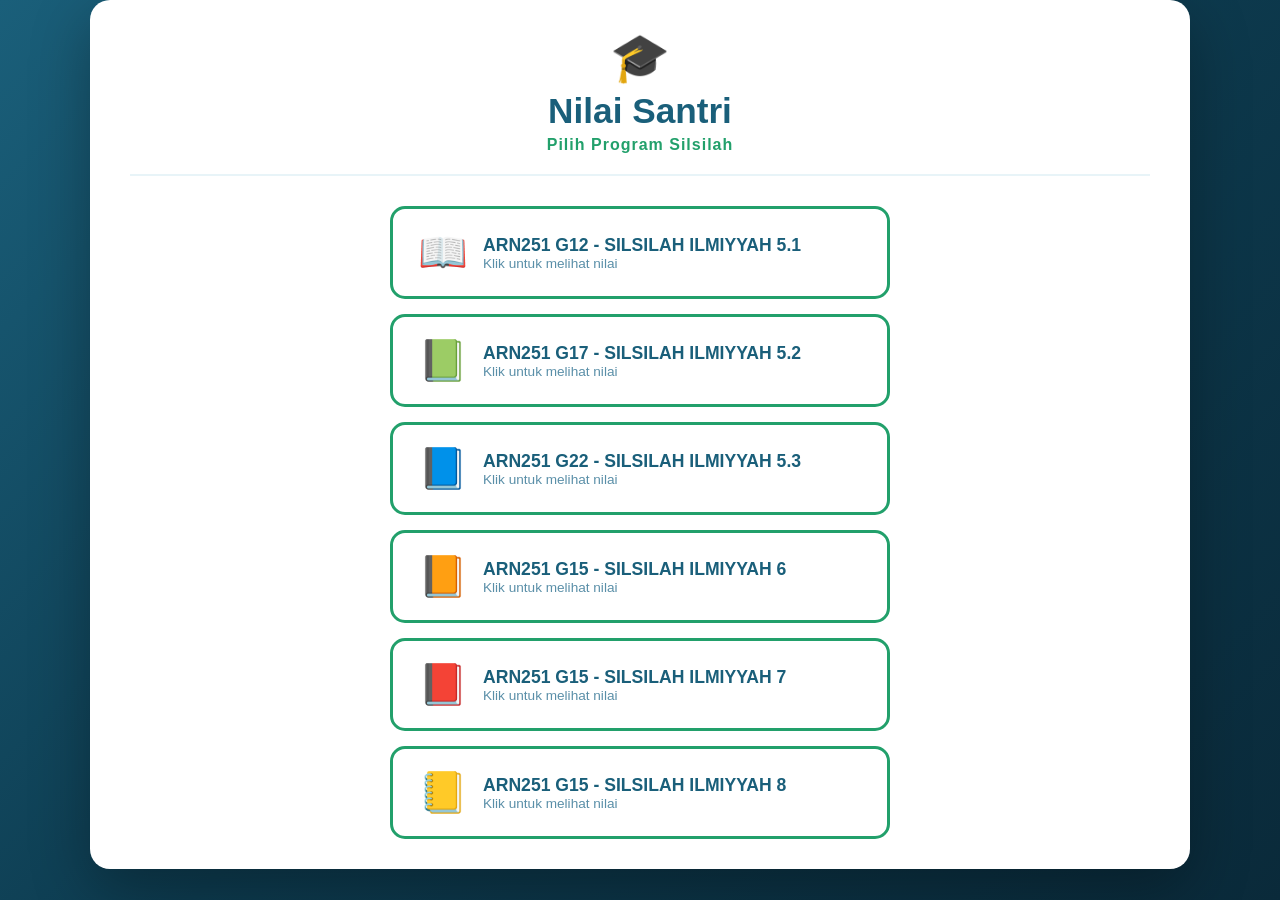
==== commit 4cc47770: "Update halaman pilihan program, CSS, dan script" ====
--- a/index.html
+++ b/index.html
@@ -3,91 +3,50 @@
 <head>
     <meta charset="UTF-8">
     <meta name="viewport" content="width=device-width, initial-scale=1.0">
-    <title>Nilai Santri ARN251 G15</title>
+    <title>Nilai Santri</title>
     
     <meta name="theme-color" content="#1a5f7a">
     <meta name="mobile-web-app-capable" content="yes">
     <meta name="apple-mobile-web-app-capable" content="yes">
     <meta name="apple-mobile-web-app-status-bar-style" content="black-translucent">
     <meta name="apple-mobile-web-app-title" content="Nilai HSI">
-    <meta name="description" content="Pencarian Nilai Santri ARN251 G15 - SILSILAH 7">
-    
-    <meta http-equiv="Cache-Control" content="no-cache, no-store, must-revalidate">
-    <meta http-equiv="Pragma" content="no-cache">
-    <meta http-equiv="Expires" content="0">
     
     <link rel="manifest" href="manifest.json">
-    <link rel="icon" type="image/svg+xml" href="data:image/svg+xml,
-    <svg xmlns='http://www.w3.org/2000/svg' viewBox='0 0 512 512'>
-        <rect fill='%2322a06b' width='512' height='512' rx='100'/>
-        <text x='256' y='340' text-anchor='middle' fill='white' font-size='280' font-family='Arial' font-weight='bold'>🎓</text>
-        <text x='256' y='440' text-anchor='middle' fill='white' font-size='60' font-family='Arial' font-weight='bold'>NILAI</text>
-        <text x='256' y='485' text-anchor='middle' fill='white' font-size='40' font-family='Arial'>HSI</text>
-    </svg>">
-    <link rel="apple-touch-icon" href="data:image/svg+xml,
-    <svg xmlns='http://www.w3.org/2000/svg' viewBox='0 0 512 512'>
-        <rect fill='%2322a06b' width='512' height='512' rx='100'/>
-        <text x='256' y='340' text-anchor='middle' fill='white' font-size='280' font-family='Arial' font-weight='bold'>🎓</text>
-        <text x='256' y='440' text-anchor='middle' fill='white' font-size='60' font-family='Arial' font-weight='bold'>NILAI</text>
-        <text x='256' y='485' text-anchor='middle' fill='white' font-size='40' font-family='Arial'>HSI</text>
-    </svg>">
-    
     <link rel="stylesheet" href="style.css">
 </head>
 <body>
-    <div class="container">
-        <div class="header">
-            <div class="header-icon">🎓</div>
-            <h1>Nilai Santri</h1>
-            <p>ARN251 G15 - SILSILAH 7</p>
+    <div class="container" id="mainContainer">
+        <!-- HALAMAN PILIHAN PROGRAM -->
+        <div id="halamanPilihan">
+            <div class="header">
+                <div class="header-icon">🎓</div>
+                <h1>Nilai Santri</h1>
+                <p>Pilih Program Silsilah</p>
+            </div>
+            <div class="program-grid" id="programList"></div>
         </div>
 
-        <div class="search-box">
-            <input type="text" id="searchInput" placeholder="Ketik nama santri..." autocomplete="off">
-            <button onclick="searchSantri()">🔍 Cari</button>
+        <!-- HALAMAN PENCARIAN -->
+        <div id="halamanPencarian" style="display:none;">
+            <div class="header">
+                <div class="header-icon">🎓</div>
+                <h1>Nilai Santri</h1>
+                <p id="judulProgram">-</p>
+            </div>
+            <div class="search-box">
+                <input type="text" id="searchInput" placeholder="Ketik nama santri..." autocomplete="off">
+                <button onclick="searchSantri()">🔍 Cari</button>
+            </div>
+            <button class="btn-kembali" onclick="kembaliKePilihan()">⬅ Kembali ke Pilihan Program</button>
+            <div id="totalSantri" class="total-info"></div>
+            <div id="suggestions" class="suggestions"></div>
+            <div id="result" class="result"></div>
         </div>
 
-        <div id="totalSantri" class="total-info"></div>
-        <div id="suggestions" class="suggestions"></div>
-        <div id="result" class="result"></div>
         <div id="loading" class="loading" style="display: none;"><p>⏳ Memuat data...</p></div>
         <div id="error" class="error" style="display: none;"></div>
     </div>
 
-    <div id="installPrompt" class="install-prompt" style="display: none;">
-        <div class="install-prompt-content">
-            <div class="install-icon">🎓</div>
-            <p>📱 Install aplikasi <strong>Nilai HSI</strong>?</p>
-            <button onclick="installApp()" class="install-btn">Install Sekarang</button>
-            <button onclick="closeInstallPrompt()" class="close-btn">Nanti Saja</button>
-        </div>
-    </div>
-
-    <script>
-        if ('serviceWorker' in navigator) {
-            window.addEventListener('load', function() {
-                navigator.serviceWorker.register('sw.js').catch(function() {});
-            });
-        }
-        var deferredPrompt;
-        window.addEventListener('beforeinstallprompt', function(e) {
-            e.preventDefault();
-            deferredPrompt = e;
-            setTimeout(function() { document.getElementById('installPrompt').style.display = 'flex'; }, 2000);
-        });
-        function installApp() {
-            if (deferredPrompt) {
-                deferredPrompt.prompt();
-                deferredPrompt.userChoice.then(function() {
-                    document.getElementById('installPrompt').style.display = 'none';
-                });
-            }
-        }
-        function closeInstallPrompt() {
-            document.getElementById('installPrompt').style.display = 'none';
-        }
-    </script>
-
     <script src="script.js"></script>
 </body>
 </html>
--- a/style.css
+++ b/style.css
@@ -1,3 +1,71 @@
+/* ===== HALAMAN PILIHAN ===== */
+.program-grid {
+    display: flex;
+    flex-direction: column;
+    gap: 15px;
+    max-width: 500px;
+    margin: 0 auto;
+}
+
+.program-card {
+    background: white;
+    border: 3px solid #22a06b;
+    border-radius: 15px;
+    padding: 20px 25px;
+    cursor: pointer;
+    transition: all 0.3s;
+    text-align: center;
+    display: flex;
+    align-items: center;
+    gap: 15px;
+}
+
+.program-card:hover {
+    background: #e8f5e9;
+    transform: translateY(-3px);
+    box-shadow: 0 10px 25px rgba(34,160,107,0.2);
+    border-color: #1a7f54;
+}
+
+.program-card-icon {
+    font-size: 2.5em;
+    flex-shrink: 0;
+}
+
+.program-card-info {
+    text-align: left;
+    flex: 1;
+}
+
+.program-card-info .nama-program {
+    font-weight: 700;
+    font-size: 1.1em;
+    color: #1a5f7a;
+}
+
+.program-card-info .kode-program {
+    font-size: 0.85em;
+    color: #5a8fa8;
+}
+
+.btn-kembali {
+    display: block;
+    margin: 10px 0 15px 0;
+    padding: 10px 20px;
+    background: transparent;
+    color: #1a5f7a;
+    border: 2px solid #1a5f7a;
+    border-radius: 50px;
+    cursor: pointer;
+    font-size: 0.9em;
+    font-weight: 600;
+    transition: all 0.3s;
+}
+
+.btn-kembali:hover {
+    background: #1a5f7a;
+    color: white;
+}
 * { margin: 0; padding: 0; box-sizing: border-box; }
 
 body {
